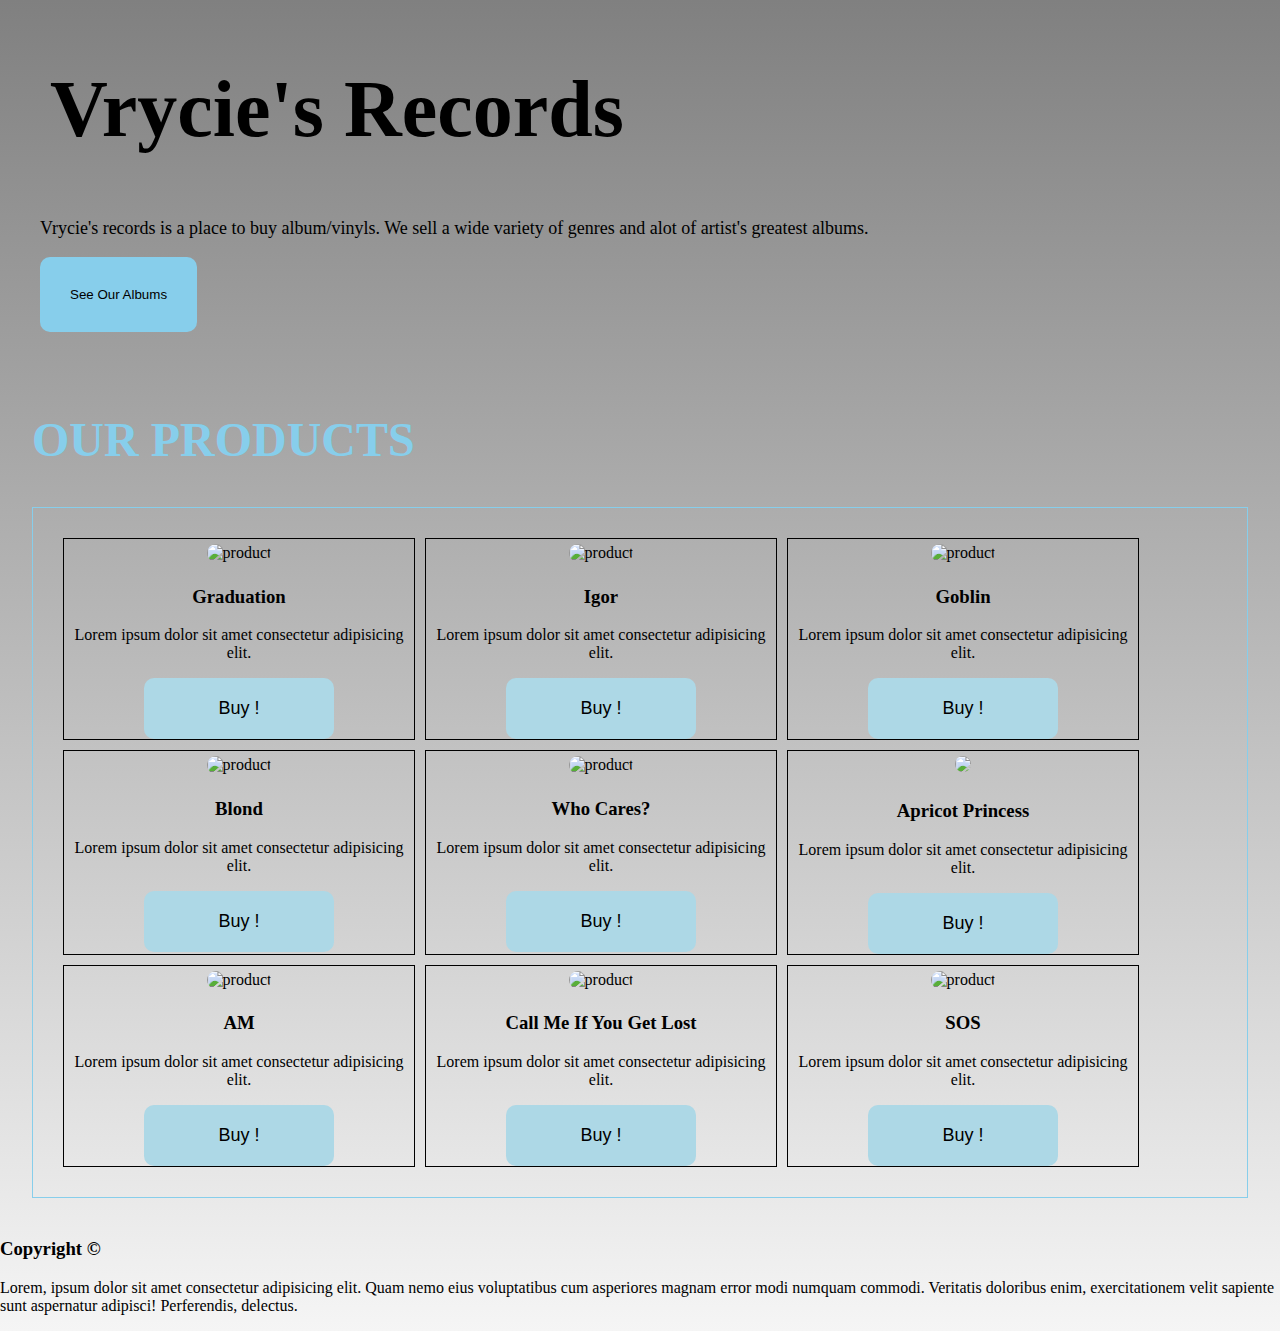
==== index.html @ 8f19fe5b "Update and rename portfolio.html to index.html" ====
<!DOCTYPE html>
<html lang="en">
<head>
    <meta charset="UTF-8">
    <meta name="viewport" content="width=device-width, initial-scale=1.0">
    <link rel="stylesheet" href="style.css">
    <title>Document</title>
</head>

<body>
    <header>
        <h1>Vrycie's Records</h1>
        <p>Vrycie's records is a place to buy album/vinyls. We sell a wide variety of genres and alot of artist's greatest albums.</p>    

        <a href="#products">
            <Button class="see">
                See Our Albums
            </Button>
        </a>
    </Header>

    <main>
        <div id="products">
            <h2>OUR PRODUCTS</h2>
            
            <div class="cards">
                <div class="card">
                    <img src="/assets/Graduation_(album).jpg" alt="product">
                    <h3>Graduation</h3>
                    <p>Lorem ipsum dolor sit amet consectetur adipisicing elit.</p>
                    <a href="https://wa.wizard.id/ac32ca">
                        <button>Buy !</button>
                    </a>

                </div>

                <div class="card">
                    <img src="/assets/Igor.jpg" alt="product">
                    <h3>Igor</h3>
                    <p>Lorem ipsum dolor sit amet consectetur adipisicing elit.</p>
                    <a href="https://wa.wizard.id/ac32ca">
                        <button>Buy !</button>
                    </a>
                </div>

                <div class="card">
                    <img src="/assets/Goblincover.jpg" alt="product">
                    <h3>Goblin</h3>
                    <p>Lorem ipsum dolor sit amet consectetur adipisicing elit.</p>
                    <a href="https://wa.wizard.id/ac32ca">
                        <button>Buy !</button>
                    </a>
                </div>

                <div class="card">
                    <img src="/assets/Blond.jpg" alt="product">
                    <h3>Blond</h3>
                    <p>Lorem ipsum dolor sit amet consectetur adipisicing elit.</p>
                    <a href="https://wa.wizard.id/ac32ca">
                        <button>Buy !</button>
                    </a>
                </div>

                <div class="card">
                    <img src="/assets/Who Cares.jpg" alt="product">
                    <h3>Who Cares?</h3>
                    <p>Lorem ipsum dolor sit amet consectetur adipisicing elit.</p>
                    <a href="https://wa.wizard.id/ac32ca">
                        <button>Buy !</button>
                    </a>
                </div>

                <div class="card">
                    <img src="/assets/Apricot Princess.jpg">
                    <h3>Apricot Princess</h3>
                    <p>Lorem ipsum dolor sit amet consectetur adipisicing elit.</p>
                    <a href="https://wa.wizard.id/ac32ca">
                        <button>Buy !</button>
                    </a>
                </div>

                <div class="card">
                    <img src="/assets/AM.jpg" alt="product">
                    <h3>AM</h3>
                    <p>Lorem ipsum dolor sit amet consectetur adipisicing elit.</p>
                    <a href="https://wa.wizard.id/ac32ca">
                        <button>Buy !</button>
                    </a>
                </div>

                <div class="card">
                    <img src="/assets/CMIYGL.jpg" alt="product">
                    <h3>Call Me If You Get Lost</h3>
                    <p>Lorem ipsum dolor sit amet consectetur adipisicing elit.</p>
                    <a href="https://wa.wizard.id/ac32ca">
                        <button>Buy !</button>
                    </a>
                </div>

                <div class="card">
                    <img src="/assets/SOS.jpg" alt="product">
                    <h3>SOS</h3>
                    <p>Lorem ipsum dolor sit amet consectetur adipisicing elit.</p>
                    <a href="https://wa.wizard.id/ac32ca">
                        <button>Buy !</button>
                    </a>
                </div>


            </div>

        </div>
    </main>

    <footer>
        <h3>Copyright &copy;</h3>
        <p>Lorem, ipsum dolor sit amet consectetur adipisicing elit. Quam nemo eius voluptatibus cum asperiores magnam error modi numquam commodi. Veritatis doloribus enim, exercitationem velit sapiente sunt aspernatur adipisci! Perferendis, delectus.</p>
    </footer>
</body>
    
</html>
---- style.css ----
body {
    margin: 0;
    background: linear-gradient(grey,whitesmoke);
}

header {
    margin: 40px;
    color: black;
}

header p{
    font-size: large;
}

header h1{
    font-size: 5rem;
    font-family: serif;
    padding: 10px;
}

#products {
    width: 95%;
    text-align: center;
    margin: 40px auto;
    display: flex;
    flex-wrap: wrap;
    flex-direction: row;
}

#products h2 {
    color : skyblue;
    font-size: 3rem;
    text-align: center;
}

.see{
    padding: 30px;
    border: none;
    border-radius: 10px;
    background-color: skyblue;
    color: black;
}

.cards {
    border: 1px solid skyblue;
    padding: 30px;
    display : flex;
    flex-wrap: wrap;
    gap: 10px;
    color: black;
}

.card {
    width: 350px;
    border: 1px solid black;
}

.card img{
    border-radius: 15px;
    width: 95%;
    border: none;
    margin: 5px;
}

.card button{
    padding: 20px;
    width: 190px;
    font-size: large;
    background-color: lightblue;
    color: black;
    border: none;
    border-radius: 10px;
}

footer {
    color: black;
}
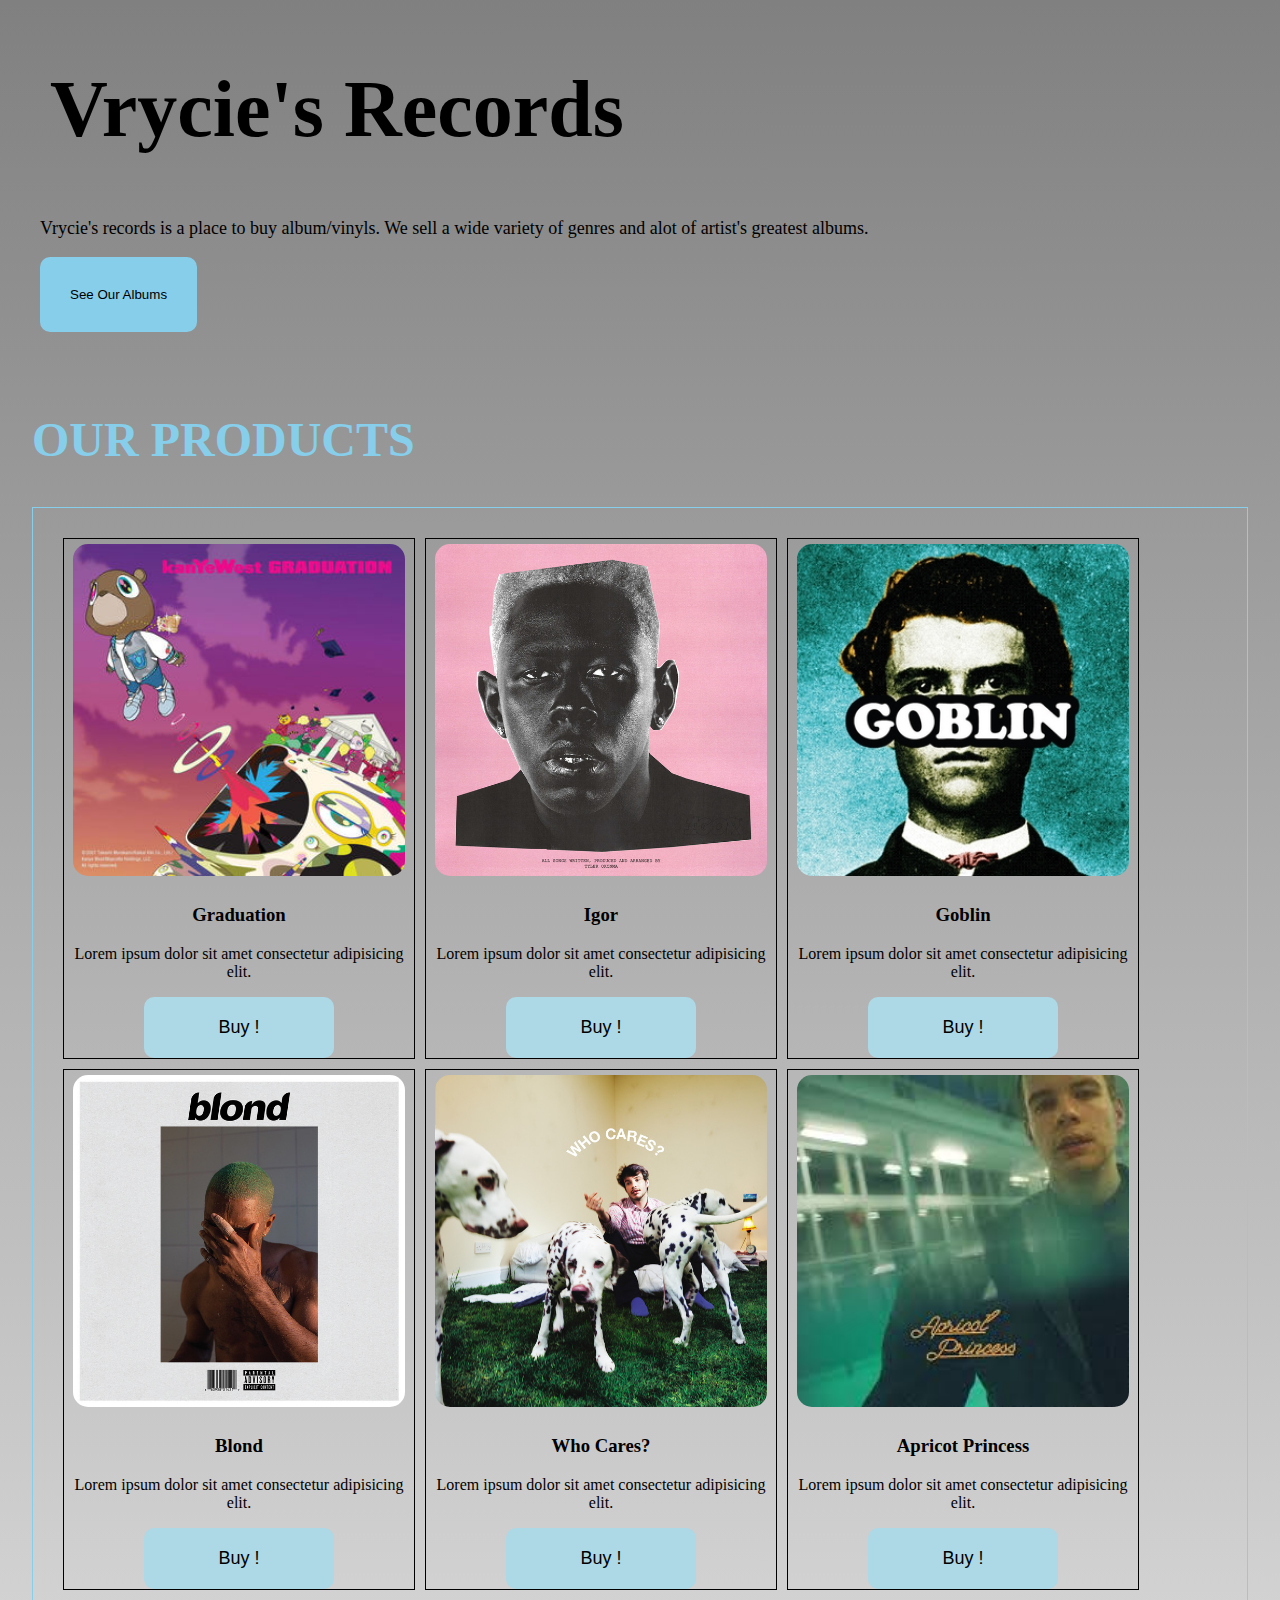
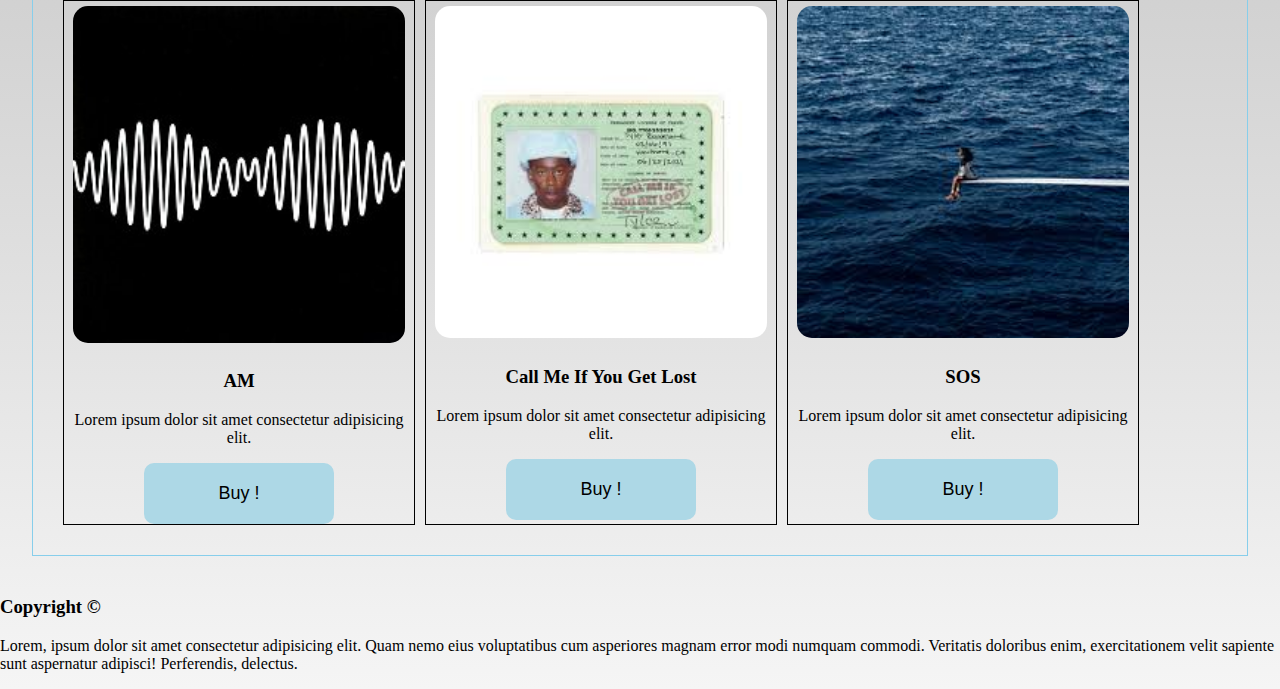
==== commit 8c6e601f: "Update index.html" ====
--- a/index.html
+++ b/index.html
@@ -25,7 +25,7 @@
             
             <div class="cards">
                 <div class="card">
-                    <img src="/assets/Graduation_(album).jpg" alt="product">
+                    <img src="./assets/Graduation_(album).jpg" alt="product">
                     <h3>Graduation</h3>
                     <p>Lorem ipsum dolor sit amet consectetur adipisicing elit.</p>
                     <a href="https://wa.wizard.id/ac32ca">
@@ -35,7 +35,7 @@
                 </div>
 
                 <div class="card">
-                    <img src="/assets/Igor.jpg" alt="product">
+                    <img src="./assets/Igor.jpg" alt="product">
                     <h3>Igor</h3>
                     <p>Lorem ipsum dolor sit amet consectetur adipisicing elit.</p>
                     <a href="https://wa.wizard.id/ac32ca">
@@ -44,7 +44,7 @@
                 </div>
 
                 <div class="card">
-                    <img src="/assets/Goblincover.jpg" alt="product">
+                    <img src="./assets/Goblincover.jpg" alt="product">
                     <h3>Goblin</h3>
                     <p>Lorem ipsum dolor sit amet consectetur adipisicing elit.</p>
                     <a href="https://wa.wizard.id/ac32ca">
@@ -53,7 +53,7 @@
                 </div>
 
                 <div class="card">
-                    <img src="/assets/Blond.jpg" alt="product">
+                    <img src="./assets/Blond.jpg" alt="product">
                     <h3>Blond</h3>
                     <p>Lorem ipsum dolor sit amet consectetur adipisicing elit.</p>
                     <a href="https://wa.wizard.id/ac32ca">
@@ -62,7 +62,7 @@
                 </div>
 
                 <div class="card">
-                    <img src="/assets/Who Cares.jpg" alt="product">
+                    <img src="./assets/Who Cares.jpg" alt="product">
                     <h3>Who Cares?</h3>
                     <p>Lorem ipsum dolor sit amet consectetur adipisicing elit.</p>
                     <a href="https://wa.wizard.id/ac32ca">
@@ -71,7 +71,7 @@
                 </div>
 
                 <div class="card">
-                    <img src="/assets/Apricot Princess.jpg">
+                    <img src="./assets/Apricot Princess.jpg">
                     <h3>Apricot Princess</h3>
                     <p>Lorem ipsum dolor sit amet consectetur adipisicing elit.</p>
                     <a href="https://wa.wizard.id/ac32ca">
@@ -80,7 +80,7 @@
                 </div>
 
                 <div class="card">
-                    <img src="/assets/AM.jpg" alt="product">
+                    <img src="./assets/AM.jpg" alt="product">
                     <h3>AM</h3>
                     <p>Lorem ipsum dolor sit amet consectetur adipisicing elit.</p>
                     <a href="https://wa.wizard.id/ac32ca">
@@ -89,7 +89,7 @@
                 </div>
 
                 <div class="card">
-                    <img src="/assets/CMIYGL.jpg" alt="product">
+                    <img src="./assets/CMIYGL.jpg" alt="product">
                     <h3>Call Me If You Get Lost</h3>
                     <p>Lorem ipsum dolor sit amet consectetur adipisicing elit.</p>
                     <a href="https://wa.wizard.id/ac32ca">
@@ -98,7 +98,7 @@
                 </div>
 
                 <div class="card">
-                    <img src="/assets/SOS.jpg" alt="product">
+                    <img src="./assets/SOS.jpg" alt="product">
                     <h3>SOS</h3>
                     <p>Lorem ipsum dolor sit amet consectetur adipisicing elit.</p>
                     <a href="https://wa.wizard.id/ac32ca">
